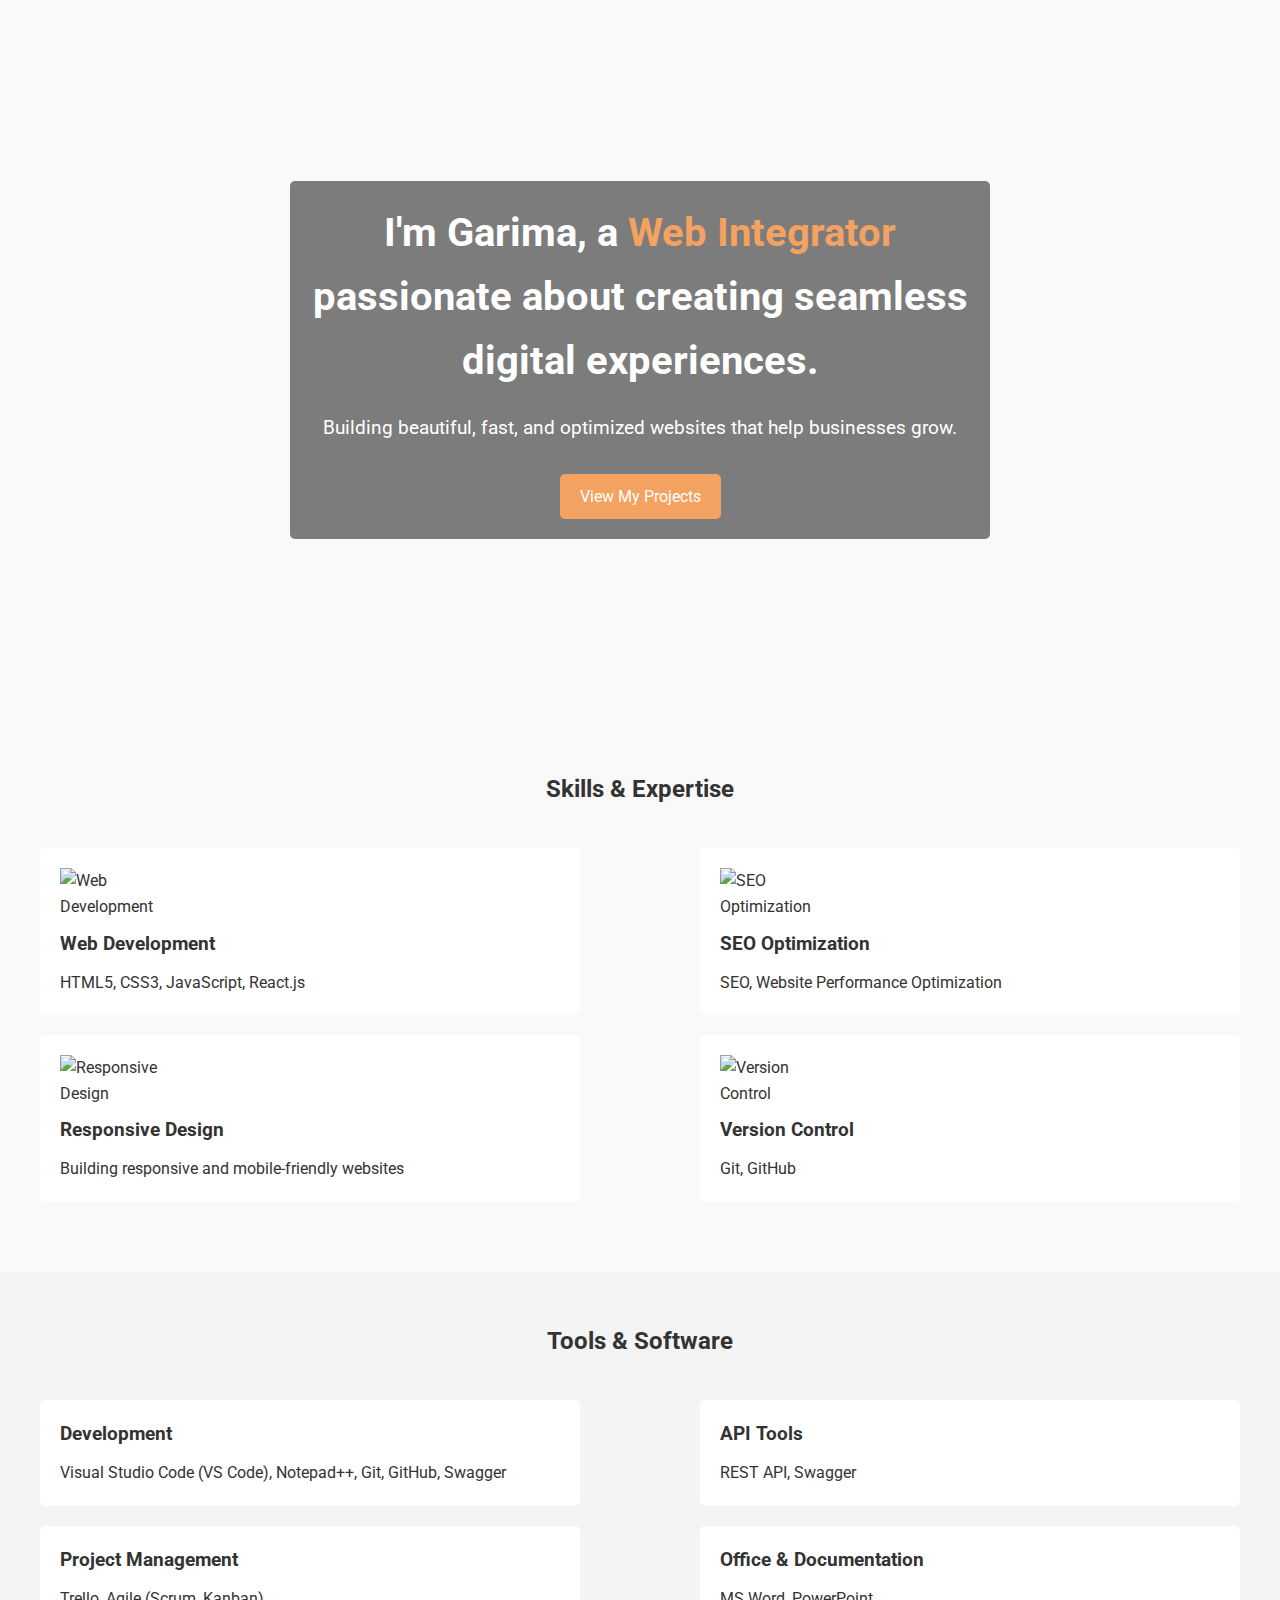
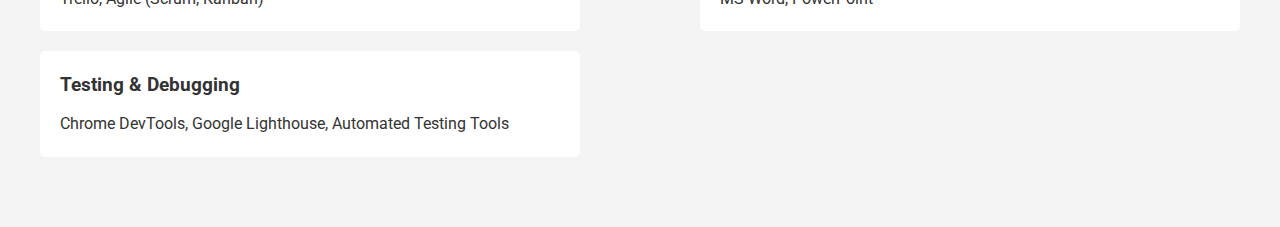
==== Index.html @ 919ebb7a "ajouté la page d'accueil" ====
<!DOCTYPE html>
<html lang="en">
  <head>
    <meta charset="UTF-8" />
    <meta name="viewport" content="width=device-width, initial-scale=1.0" />
    <title>Garima Jain - Web Integrator Portfolio</title>
    <meta
      name="description"
      content="Welcome to the portfolio of Garima Jain, a Web Integrator specializing in creating responsive, SEO-optimized websites."
    />
    <link rel="stylesheet" href="Styles/Style.css" />
    <!-- Google Fonts -->
    <link
      href="https://fonts.googleapis.com/css2?family=Roboto:wght@400;700&display=swap"
      rel="stylesheet"
    />
  </head>
  <body>
    <!-- Header -->
    <div id="header-placeholder"></div>

    <!-- Hero Section -->
    <section id="hero">
      <div class="hero-content">
        <h2>
          I'm Garima, a <span class="highlight">Web Integrator</span> passionate
          about creating seamless digital experiences.
        </h2>
        <p>
          Building beautiful, fast, and optimized websites that help businesses
          grow.
        </p>
        <a href="projects.html" class="btn">View My Projects</a>
      </div>
    </section>

    <!-- Skills Section -->
    <section id="skills">
      <div class="container">
        <h2>Skills & Expertise</h2>
        <div class="skills-grid">
          <div class="skill-item">
            <img
              src="images/web-development.png"
              alt="Web Development"
              class="skill-image"
            />
            <h3>Web Development</h3>
            <p>HTML5, CSS3, JavaScript, React.js</p>
          </div>
          <div class="skill-item">
            <img
              src="images/seo-optimization.png"
              alt="SEO Optimization"
              class="skill-image"
            />
            <h3>SEO Optimization</h3>
            <p>SEO, Website Performance Optimization</p>
          </div>
          <div class="skill-item">
            <img
              src="images/responsive-design.png"
              alt="Responsive Design"
              class="skill-image"
            />
            <h3>Responsive Design</h3>
            <p>Building responsive and mobile-friendly websites</p>
          </div>
          <div class="skill-item">
            <img
              src="images/version-control.png"
              alt="Version Control"
              class="skill-image"
            />
            <h3>Version Control</h3>
            <p>Git, GitHub</p>
          </div>
        </div>
      </div>
    </section>

    <!-- Tools & Software Section -->
    <section id="tools">
      <div class="container">
        <h2>Tools & Software</h2>
        <div class="tools-grid">
          <div class="tool-category">
            <h3>Development</h3>
            <p>Visual Studio Code (VS Code), Notepad++, Git, GitHub, Swagger</p>
          </div>
          <div class="tool-category">
            <h3>API Tools</h3>
            <p>REST API, Swagger</p>
          </div>
          <div class="tool-category">
            <h3>Project Management</h3>
            <p>Trello, Agile (Scrum, Kanban)</p>
          </div>
          <div class="tool-category">
            <h3>Office & Documentation</h3>
            <p>MS Word, PowerPoint</p>
          </div>
          <div class="tool-category">
            <h3>Testing & Debugging</h3>
            <p>Chrome DevTools, Google Lighthouse, Automated Testing Tools</p>
          </div>
        </div>
      </div>
    </section>

    <!-- Footer -->
    <div id="footer-placeholder"></div>

    <script src="scripts.js"></script>
  </body>
</html>
---- Styles/Style.css ----
/* Reset and Base Styles */
* {
  margin: 0;
  padding: 0;
  box-sizing: border-box;
}

body {
  font-family: "Roboto", sans-serif;
  color: #333;
  background-color: #f9f9f9;
  line-height: 1.6;
}

/* Color Variables */
:root {
  --primary-color: #f4a261;
  --hover-color: #e76f51;
  --background-color: #fff;
  --text-color: #333;
  --container-width: 1200px;
}

/* Container */
.container {
  width: 100%;
  max-width: var(--container-width);
  margin: auto;
  overflow: hidden;
}

/* Navigation */
header {
  background: #333;
  color: #fff;
  padding: 10px 0;
}

.logo {
  float: left;
  padding: 15px 20px;
}

.logo a {
  color: #fff;
  text-decoration: none;
  font-size: 24px;
  font-weight: bold;
}

nav {
  float: right;
  padding: 15px 20px;
}

nav ul {
  list-style: none;
}

nav li {
  display: inline-block;
  margin-left: 20px;
}

nav a {
  color: #fff;
  text-decoration: none;
  font-weight: bold;
  transition: color 0.3s ease;
}

nav a:hover,
nav a.active {
  color: var(--primary-color);
}

/* Hero Section */
#hero {
  background: url("images/hero-image.jpg") no-repeat center center/cover;
  height: 80vh;
  position: relative;
  color: #fff;
  text-align: center;
  display: flex;
  justify-content: center;
  align-items: center;
}

.hero-content {
  max-width: 700px;
  animation: fadeIn 1s ease-in-out;
  background: rgba(
    0,
    0,
    0,
    0.5
  ); /* Added a background overlay for better text visibility */
  padding: 20px;
  border-radius: 5px;
}

.hero-content h2 {
  font-size: 2.5rem;
  margin-bottom: 20px;
}

.hero-content .highlight {
  color: var(--primary-color);
}

.hero-content p {
  font-size: 1.2rem;
  margin-bottom: 30px;
}

.btn {
  display: inline-block;
  padding: 10px 20px;
  background: var(--primary-color);
  color: #fff;
  text-decoration: none;
  border-radius: 5px;
  transition: background 0.3s ease;
}

.btn:hover {
  background: var(--hover-color);
}

/* Skills Section */
#skills {
  padding: 50px 0;
}

#skills h2 {
  text-align: center;
  margin-bottom: 40px;
}

.skills-grid {
  display: flex;
  flex-wrap: wrap;
  justify-content: space-between;
}

.skill-item {
  flex: 0 0 45%;
  background: var(--background-color);
  margin-bottom: 20px;
  padding: 20px;
  border-radius: 5px;
  transition: transform 0.3s ease;
  position: relative;
}

.skill-item img.skill-image {
  max-width: 120px;
  margin-bottom: 10px;
}

.skill-item:hover {
  transform: translateY(-5px);
}

.skill-item h3 {
  margin-bottom: 10px;
}

/* Tools Section */
#tools {
  padding: 50px 0;
  background: #f4f4f4;
}

#tools h2 {
  text-align: center;
  margin-bottom: 40px;
}

.tools-grid {
  display: flex;
  flex-wrap: wrap;
  justify-content: space-between;
}

.tool-category {
  flex: 0 0 45%;
  background: var(--background-color);
  margin-bottom: 20px;
  padding: 20px;
  border-radius: 5px;
  transition: transform 0.3s ease;
}

.tool-category:hover {
  transform: translateY(-5px);
}

.tool-category h3 {
  margin-bottom: 10px;
}
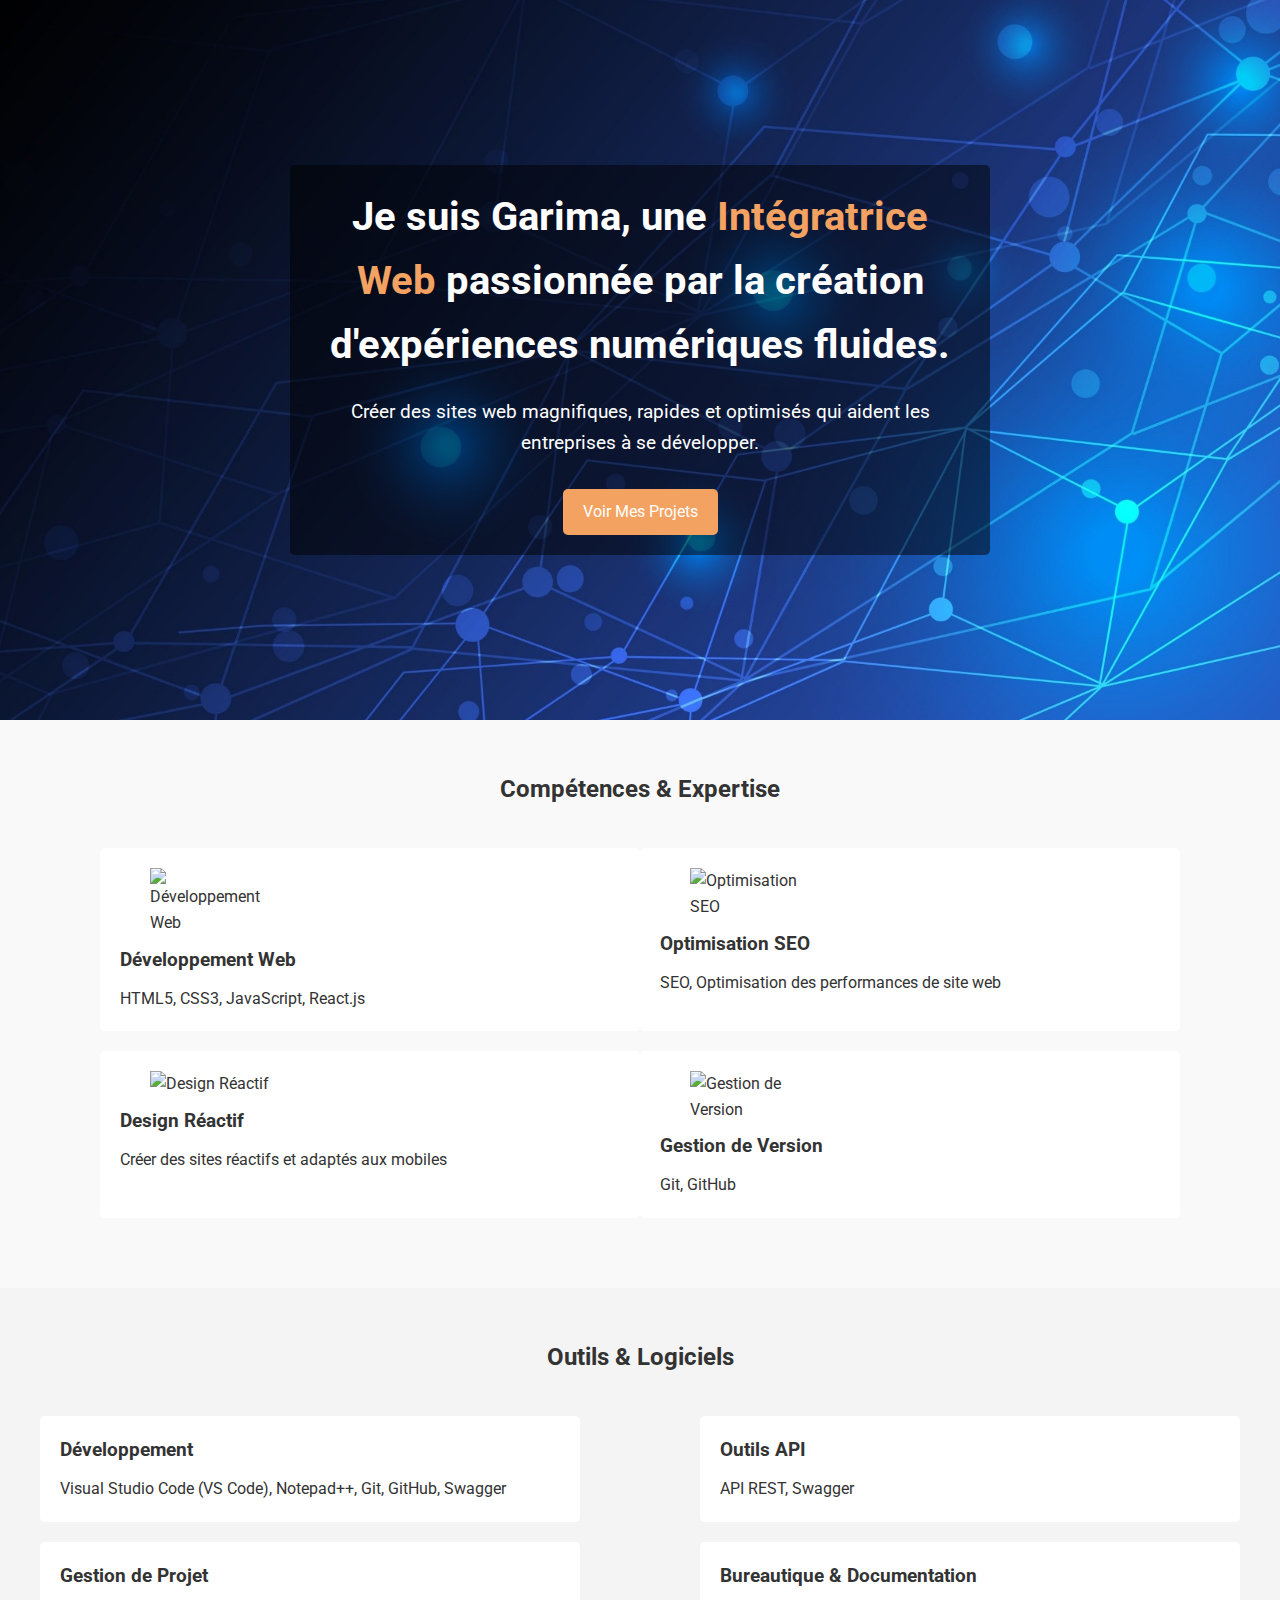
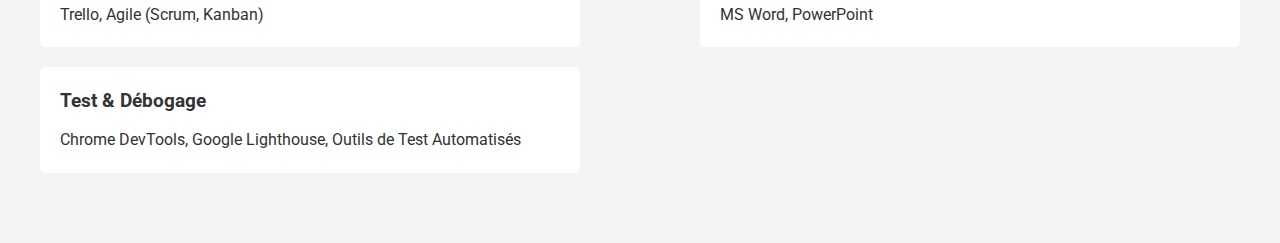
==== commit 678b80dc: "Ajout d'une page à propos et d'une page de contact et modification de la langue de la page principal" ====
--- a/Index.html
+++ b/Index.html
@@ -1,12 +1,12 @@
 <!DOCTYPE html>
-<html lang="en">
+<html lang="fr">
   <head>
     <meta charset="UTF-8" />
     <meta name="viewport" content="width=device-width, initial-scale=1.0" />
-    <title>Garima Jain - Web Integrator Portfolio</title>
+    <title>Garima Jain - Portfolio Intégrateur Web</title>
     <meta
       name="description"
-      content="Welcome to the portfolio of Garima Jain, a Web Integrator specializing in creating responsive, SEO-optimized websites."
+      content="Bienvenue sur le portfolio de Garima Jain, un Intégrateur Web spécialisé dans la création de sites web réactifs et optimisés pour le référencement."
     />
     <link rel="stylesheet" href="Styles/Style.css" />
     <!-- Google Fonts -->
@@ -16,99 +16,101 @@
     />
   </head>
   <body>
-    <!-- Header -->
+    <!-- En-tête -->
     <div id="header-placeholder"></div>
 
-    <!-- Hero Section -->
+    <!-- Section Héros -->
     <section id="hero">
       <div class="hero-content">
         <h2>
-          I'm Garima, a <span class="highlight">Web Integrator</span> passionate
-          about creating seamless digital experiences.
+          Je suis Garima, une <span class="highlight">Intégratrice Web</span>
+          passionnée par la création d'expériences numériques fluides.
         </h2>
         <p>
-          Building beautiful, fast, and optimized websites that help businesses
-          grow.
+          Créer des sites web magnifiques, rapides et optimisés qui aident les
+          entreprises à se développer.
         </p>
-        <a href="projects.html" class="btn">View My Projects</a>
+        <a href="projects.html" class="btn">Voir Mes Projets</a>
       </div>
     </section>
 
-    <!-- Skills Section -->
+    <!-- Section Compétences -->
     <section id="skills">
       <div class="container">
-        <h2>Skills & Expertise</h2>
+        <h2>Compétences & Expertise</h2>
         <div class="skills-grid">
           <div class="skill-item">
             <img
               src="images/web-development.png"
-              alt="Web Development"
+              alt="Développement Web"
               class="skill-image"
             />
-            <h3>Web Development</h3>
+            <h3>Développement Web</h3>
             <p>HTML5, CSS3, JavaScript, React.js</p>
           </div>
           <div class="skill-item">
             <img
               src="images/seo-optimization.png"
-              alt="SEO Optimization"
+              alt="Optimisation SEO"
               class="skill-image"
             />
-            <h3>SEO Optimization</h3>
-            <p>SEO, Website Performance Optimization</p>
+            <h3>Optimisation SEO</h3>
+            <p>SEO, Optimisation des performances de site web</p>
           </div>
           <div class="skill-item">
             <img
               src="images/responsive-design.png"
-              alt="Responsive Design"
+              alt="Design Réactif"
               class="skill-image"
             />
-            <h3>Responsive Design</h3>
-            <p>Building responsive and mobile-friendly websites</p>
+            <h3>Design Réactif</h3>
+            <p>Créer des sites réactifs et adaptés aux mobiles</p>
           </div>
           <div class="skill-item">
             <img
               src="images/version-control.png"
-              alt="Version Control"
+              alt="Gestion de Version"
               class="skill-image"
             />
-            <h3>Version Control</h3>
+            <h3>Gestion de Version</h3>
             <p>Git, GitHub</p>
           </div>
         </div>
       </div>
     </section>
 
-    <!-- Tools & Software Section -->
+    <!-- Section Outils & Logiciels -->
     <section id="tools">
       <div class="container">
-        <h2>Tools & Software</h2>
+        <h2>Outils & Logiciels</h2>
         <div class="tools-grid">
           <div class="tool-category">
-            <h3>Development</h3>
+            <h3>Développement</h3>
             <p>Visual Studio Code (VS Code), Notepad++, Git, GitHub, Swagger</p>
           </div>
           <div class="tool-category">
-            <h3>API Tools</h3>
-            <p>REST API, Swagger</p>
+            <h3>Outils API</h3>
+            <p>API REST, Swagger</p>
           </div>
           <div class="tool-category">
-            <h3>Project Management</h3>
+            <h3>Gestion de Projet</h3>
             <p>Trello, Agile (Scrum, Kanban)</p>
           </div>
           <div class="tool-category">
-            <h3>Office & Documentation</h3>
+            <h3>Bureautique & Documentation</h3>
             <p>MS Word, PowerPoint</p>
           </div>
           <div class="tool-category">
-            <h3>Testing & Debugging</h3>
-            <p>Chrome DevTools, Google Lighthouse, Automated Testing Tools</p>
+            <h3>Test & Débogage</h3>
+            <p>
+              Chrome DevTools, Google Lighthouse, Outils de Test Automatisés
+            </p>
           </div>
         </div>
       </div>
     </section>
 
-    <!-- Footer -->
+    <!-- Pied de page -->
     <div id="footer-placeholder"></div>
 
     <script src="scripts.js"></script>
--- a/Styles/Style.css
+++ b/Styles/Style.css
@@ -76,7 +76,7 @@
 
 /* Hero Section */
 #hero {
-  background: url("images/hero-image.jpg") no-repeat center center/cover;
+  background: url("../Images/hero-image.jpg") no-repeat center center/cover;
   height: 80vh;
   position: relative;
   color: #fff;
@@ -140,7 +140,7 @@
 .skills-grid {
   display: flex;
   flex-wrap: wrap;
-  justify-content: space-between;
+  justify-content: center;
 }
 
 .skill-item {
@@ -156,6 +156,8 @@
 .skill-item img.skill-image {
   max-width: 120px;
   margin-bottom: 10px;
+  position: relative;
+  left: 30px;
 }
 
 .skill-item:hover {
@@ -199,3 +201,87 @@
 .tool-category h3 {
   margin-bottom: 10px;
 }
+
+/* Footer */
+footer {
+  background: #333;
+  color: #fff;
+  text-align: center;
+  padding: 20px 0;
+}
+
+/* About Page */
+#about-page {
+  padding: 50px 0;
+}
+
+#about-page h2 {
+  text-align: center;
+  margin-bottom: 40px;
+}
+
+.about-content {
+  display: flex;
+  flex-wrap: wrap;
+  align-items: center;
+}
+
+.profile-photo {
+  flex: 0 0 30%;
+  max-width: 300px;
+  border-radius: 50%;
+  margin-right: 40px;
+  border: 5px solid var(--primary-color); /* Added border to profile photo */
+}
+
+.about-text {
+  flex: 1;
+}
+
+/* Contact Page */
+#contact-page {
+  padding: 50px 0;
+}
+
+#contact-page h2 {
+  text-align: center;
+  margin-bottom: 40px;
+}
+
+form {
+  max-width: 600px;
+  margin: auto;
+}
+
+form label {
+  display: block;
+  margin-bottom: 5px;
+  font-weight: bold;
+}
+
+form input,
+form textarea {
+  width: 100%;
+  padding: 10px;
+  margin-bottom: 15px;
+  border: 1px solid #ccc;
+  border-radius: 5px;
+}
+
+form textarea {
+  resize: vertical;
+  height: 150px;
+}
+
+form .btn {
+  width: 100%;
+  text-align: center;
+}
+
+/* Footer */
+footer {
+  background: #333;
+  color: #fff;
+  text-align: center;
+  padding: 20px 0;
+}
